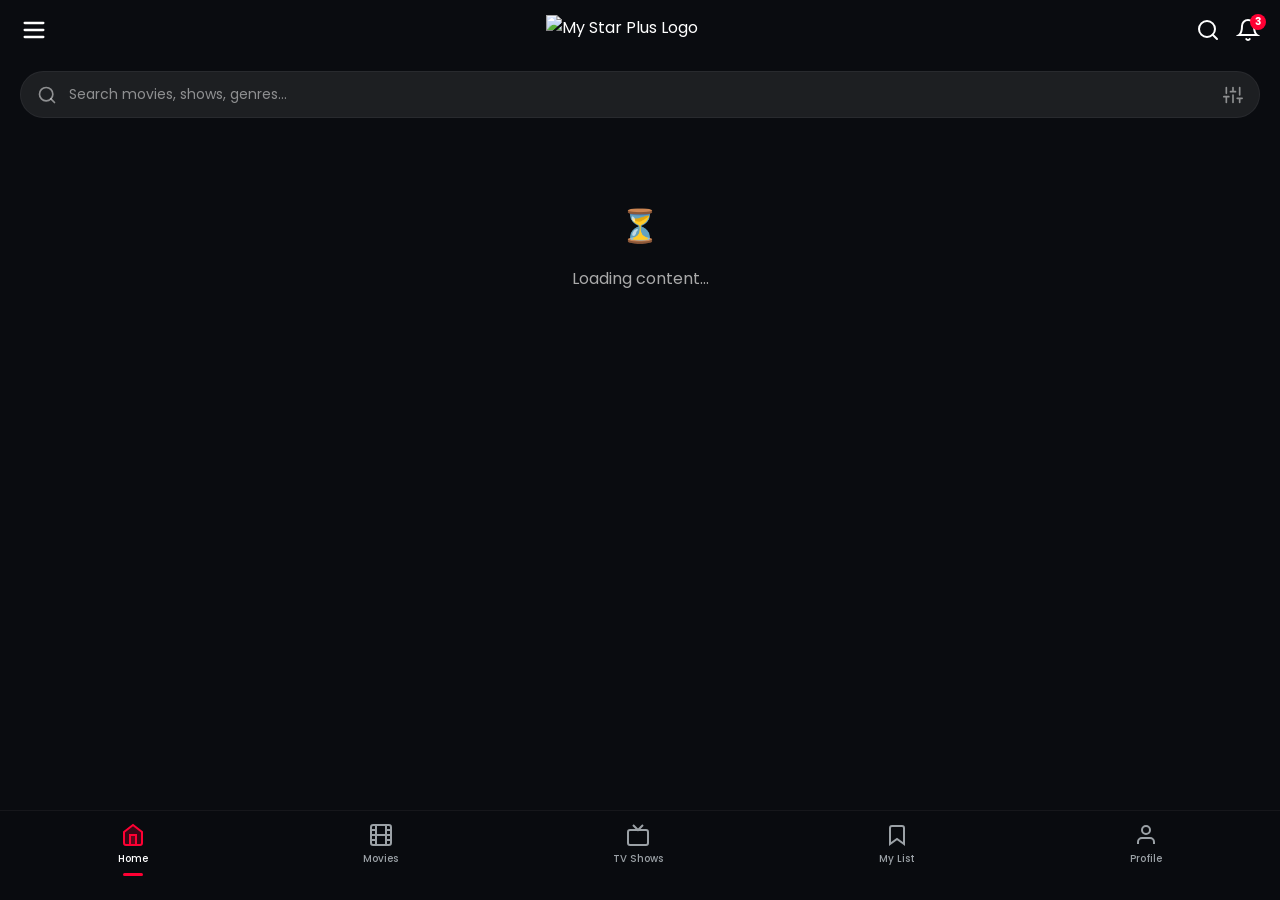
==== index.html @ c9de0cc7 "MY.STAR.PLUS" ====
<!DOCTYPE html>
<html lang="en">
<head>
    <meta charset="UTF-8">
    <meta name="viewport" content="width=device-width, initial-scale=1.0">
    <meta http-equiv="X-Content-Type-Options" content="nosniff">
    <meta http-equiv="X-Frame-Options" content="SAMEORIGIN">
    <meta name="robots" content="index, follow">
    <title>My Star Plus — Stream Movies, Shows & Originals</title>
    <!-- SEO Meta Tags -->
    <meta name="description" content="HEARTBEAT is a personal demo OTT platform for streaming movies and series. Browse curated content in a premium cinematic experience.">
    <meta name="keywords" content="OTT, movies, series, streaming, HEARTBEAT, entertainment">
    
    <link rel="preconnect" href="https://fonts.googleapis.com">
    <link rel="preconnect" href="https://fonts.gstatic.com" crossorigin>
    <link href="https://fonts.googleapis.com/css2?family=Poppins:wght@400;500;600;700&display=swap" rel="stylesheet">
    
    <!-- Link to the Vanilla CSS UI clone -->
    <link rel="stylesheet" href="vanilla-ui.css">
    
    <!-- Original Ad Preconnects -->
    <link rel="preconnect" href="https://pl29146922.profitablecpmratenetwork.com">
    <link rel="preconnect" href="https://pl29146923.profitablecpmratenetwork.com">
    <link rel="preconnect" href="https://pl29146924.profitablecpmratenetwork.com">
    <link rel="preconnect" href="https://www.highperformanceformat.com">
</head>
<body>

    <!-- Header Section -->
    <header>
        <button class="menu-btn">
            <svg width="28" height="28" viewBox="0 0 24 24" fill="none" stroke="currentColor" stroke-width="2" stroke-linecap="round"><path d="M4 12h16M4 6h16M4 18h16"/></svg>
        </button>
        
        <div class="logo-container">
            <img src="https://i.ibb.co/8JWh91Z/Untitled-design.png" alt="My Star Plus Logo" style="height: 36px; object-fit: contain;">
        </div>

        <div class="header-actions">
            <button class="header-icon" id="search-trigger">
                <svg width="24" height="24" viewBox="0 0 24 24" fill="none" stroke="currentColor" stroke-width="2" stroke-linecap="round"><circle cx="11" cy="11" r="8"/><path d="m21 21-4.3-4.3"/></svg>
            </button>
            <button class="header-icon">
                <svg width="24" height="24" viewBox="0 0 24 24" fill="none" stroke="currentColor" stroke-width="2" stroke-linecap="round"><path d="M18 8A6 6 0 0 0 6 8c0 7-3 9-3 9h18s-3-2-3-9"/><path d="M13.73 21a2 2 0 0 1-3.46 0"/></svg>
                <div class="notification-badge">3</div>
            </button>
        </div>
    </header>

    <!-- Search Bar -->
    <div class="search-container">
        <div class="search-box">
            <svg width="20" height="20" viewBox="0 0 24 24" fill="none" stroke="rgba(255,255,255,0.5)" stroke-width="2" stroke-linecap="round"><circle cx="11" cy="11" r="8"/><path d="m21 21-4.3-4.3"/></svg>
            <input type="text" id="search-input" class="search-input" placeholder="Search movies, shows, genres...">
            <svg width="20" height="20" viewBox="0 0 24 24" fill="none" stroke="rgba(255,255,255,0.5)" stroke-width="2" stroke-linecap="round"><path d="M4 21v-7M4 10V3M12 21v-9M12 8V3M20 21v-5M20 12V3M1 14h6M9 8h6M17 16h6"/></svg>
        </div>
    </div>

    <!-- Ad Slot: Home Top -->
    <div id="ad-home_top" class="mb-4 text-center"></div>

    <!-- Main Content Container where script.js will inject dynamic content -->
    <main id="content-container">
        <!-- Hero and Category sections will be injected here dynamically -->
    </main>

    <!-- Ad Slot: Home Bottom -->
    <div id="ad-home_bottom" class="mt-4 mb-20 text-center"></div>

    <!-- Bottom Navigation Bar -->
    <nav class="bottom-nav">
        <a href="#" class="nav-item mobile-nav-item active" id="mob-home">
            <svg class="nav-icon" viewBox="0 0 24 24"><path d="M3 9l9-7 9 7v11a2 2 0 0 1-2 2H5a2 2 0 0 1-2-2z"/><polyline points="9 22 9 12 15 12 15 22"/></svg>
            <span class="nav-label nav-text">Home</span>
            <div class="nav-indicator bg-transparent"></div>
        </a>
        <a href="#" class="nav-item mobile-nav-item" id="mob-movies">
            <svg class="nav-icon" viewBox="0 0 24 24"><rect x="2" y="2" width="20" height="20" rx="2.18" ry="2.18"/><line x1="7" y1="2" x2="7" y2="22"/><line x1="17" y1="2" x2="17" y2="22"/><line x1="2" y1="12" x2="22" y2="12"/><line x1="2" y1="7" x2="7" y2="7"/><line x1="2" y1="17" x2="7" y2="17"/><line x1="17" y1="17" x2="22" y2="17"/><line x1="17" y1="7" x2="22" y2="7"/></svg>
            <span class="nav-label nav-text">Movies</span>
            <div class="nav-indicator bg-transparent"></div>
        </a>
        <a href="#" class="nav-item mobile-nav-item" id="mob-series">
            <svg class="nav-icon" viewBox="0 0 24 24"><rect x="2" y="7" width="20" height="15" rx="2" ry="2"/><polyline points="17 2 12 7 7 2"/></svg>
            <span class="nav-label nav-text">TV Shows</span>
            <div class="nav-indicator bg-transparent"></div>
        </a>
        <a href="#" class="nav-item mobile-nav-item" id="mob-mylist">
            <svg class="nav-icon" viewBox="0 0 24 24"><path d="M19 21l-7-5-7 5V5a2 2 0 0 1 2-2h10a2 2 0 0 1 2 2z"/></svg>
            <span class="nav-label nav-text">My List</span>
            <div class="nav-indicator bg-transparent"></div>
        </a>
        <a href="login.html" class="nav-item mobile-nav-item" id="mob-profile">
            <svg class="nav-icon" viewBox="0 0 24 24"><path d="M20 21v-2a4 4 0 0 0-4-4H8a4 4 0 0 0-4 4v2"/><circle cx="12" cy="7" r="4"/></svg>
            <span class="nav-label nav-text">Profile</span>
            <div class="nav-indicator bg-transparent"></div>
        </a>
    </nav>

    <!-- Anti-Adblock Notice -->
    <div id="adblock-notice" class="adblock-notice hidden" style="position:fixed; z-index:9999; inset:0; background:rgba(0,0,0,0.9); display:none; align-items:center; justify-content:center;">
        <div style="background:#1A1D24; padding:2rem; border-radius:12px; text-align:center; max-width:400px; border:1px solid rgba(255,255,255,0.1);">
            <div style="font-size:3rem;">🛡️</div>
            <h2 style="color:white; margin:1rem 0;">Ad-Blocker Detected</h2>
            <p style="color:#aaa; margin-bottom:1.5rem;">Our platform is free because of ads. Please disable your ad-blocker or whitelist HEARTBEAT to continue enjoying cinematic movies in HD.</p>
            <button class="bg-primary text-white rounded-xl px-4 py-2 font-semibold" onclick="location.reload()" style="background-color: var(--accent-red); border: none; padding: 10px 20px; border-radius: 8px; color: white;">I've Disabled It, Refresh</button>
            <button class="bg-white/10 text-white rounded-xl px-4 py-2 font-medium mt-2 block w-full" onclick="document.getElementById('adblock-notice').style.display='none'" style="background-color: rgba(255,255,255,0.1); border: none; padding: 10px 20px; border-radius: 8px; color: white; margin-top: 10px;">Maybe Later</button>
        </div>
    </div>

    <!-- Scripts -->
    <script src="https://pl29146924.profitablecpmratenetwork.com/60/cb/5f/60cb5f0889c1e330ca1d61468cf24463.js" async></script>
    <script src="https://cdn.jsdelivr.net/npm/@supabase/supabase-js@2.49.4/dist/umd/supabase.js"></script>
    <script src="supabase-config.js"></script>
    <script src="script.js"></script>
    <script src="ads.js"></script>
    <script>
        // Shared filter engine
        const navItems = document.querySelectorAll('.mobile-nav-item');
        const filterMap = {
            'mob-home': 'all',
            'mob-movies': 'Movie',
            'mob-series': 'Series',
            'mob-trending': 'Trending',
            'mob-profile': null
        };
        const mobMap = { all: 'mob-home', Movie: 'mob-movies', Series: 'mob-series', Trending: 'mob-trending' };

        function applyFilter(filter) {
            // Sync mobile active visually
            navItems.forEach(el => {
                el.classList.remove('active');
            });
            const mobEl = document.getElementById(mobMap[filter] || 'mob-home');
            if (mobEl) {
                mobEl.classList.add('active');
            }

            function doRender() {
                if (!window.app) { setTimeout(doRender, 100); return; }
                window.app.renderAll(filter);
                if (filter !== 'all') {
                    const contentEl = document.getElementById('content-container');
                    if (contentEl) contentEl.scrollIntoView({ behavior: 'smooth', block: 'start' });
                }
            }
            doRender();
        }

        // Mobile bottom nav
        navItems.forEach(function (item) {
            item.addEventListener('click', function (e) {
                const filter = filterMap[this.id];
                if (filter === null) return; // profile link — let href work normally
                e.preventDefault();
                applyFilter(filter);
            });
        });

        // Search functionality
        const searchInput = document.getElementById('search-input');
        const searchIcon = document.getElementById('search-trigger');
        
        if (searchIcon && searchInput) {
            searchIcon.addEventListener('click', (e) => {
                e.preventDefault();
                searchInput.focus();
            });

            searchInput.addEventListener('input', (e) => {
                const query = e.target.value.trim();
                if (query.length > 0) {
                    if (window.app) window.app.renderAll(`search:${query}`);
                } else {
                    applyFilter('all');
                }
            });
        }
    </script>
</body>
</html>
---- vanilla-ui.css ----
:root {
    --bg-dark: #0A0C10;
    --bg-card: #151821;
    --bg-search: rgba(255, 255, 255, 0.08);
    --text-main: #ffffff;
    --text-muted: #9ba1a6;
    --accent-red: #ff0033;
    --accent-red-hover: #d60029;
    --badge-teal: #00d2d3;
    --nav-bg: rgba(10, 12, 16, 0.95);
}

* {
    margin: 0;
    padding: 0;
    box-sizing: border-box;
    font-family: 'Poppins', sans-serif;
    -webkit-tap-highlight-color: transparent;
}

body {
    background-color: var(--bg-dark);
    color: var(--text-main);
    overflow-x: hidden;
    padding-bottom: 80px; /* space for bottom nav */
}

/* Hide scrollbar for horizontal scroll areas */
.hide-scroll::-webkit-scrollbar {
    display: none;
}
.hide-scroll {
    -ms-overflow-style: none;
    scrollbar-width: none;
}

/* 1. Header Section */
.status-bar {
    display: flex;
    justify-content: space-between;
    align-items: center;
    padding: 12px 24px;
    font-size: 14px;
    font-weight: 600;
}

.dynamic-island {
    width: 120px;
    height: 30px;
    background-color: #000;
    border-radius: 20px;
    position: absolute;
    left: 50%;
    transform: translateX(-50%);
    top: 8px;
}

.status-icons {
    display: flex;
    gap: 6px;
    align-items: center;
}

header {
    display: flex;
    justify-content: space-between;
    align-items: center;
    padding: 10px 20px;
    margin-top: 5px;
}

.menu-btn {
    background: none;
    border: none;
    color: white;
    cursor: pointer;
}

.logo-container {
    display: flex;
    flex-direction: column;
    align-items: center;
    gap: 2px;
}

.logo {
    display: flex;
    align-items: center;
    gap: 8px;
    font-size: 18px;
    font-weight: 700;
}

.star-icon {
    color: #ff9d00;
    font-size: 24px;
    filter: drop-shadow(0 0 8px rgba(255, 157, 0, 0.6));
}

.logo-underline {
    width: 100px;
    height: 3px;
    border-radius: 2px;
    background: linear-gradient(90deg, #ff0000, #ff00ff, #00d2d3);
}

.header-actions {
    display: flex;
    gap: 16px;
    align-items: center;
}

.header-icon {
    background: none;
    border: none;
    color: white;
    cursor: pointer;
    position: relative;
}

.notification-badge {
    position: absolute;
    top: -4px;
    right: -6px;
    background-color: var(--accent-red);
    color: white;
    font-size: 10px;
    font-weight: bold;
    width: 16px;
    height: 16px;
    border-radius: 50%;
    display: flex;
    align-items: center;
    justify-content: center;
}

/* 2. Search Bar */
.search-container {
    padding: 10px 20px 20px;
}

.search-box {
    display: flex;
    align-items: center;
    background-color: var(--bg-search);
    border-radius: 30px;
    padding: 12px 16px;
    gap: 12px;
    border: 1px solid rgba(255, 255, 255, 0.05);
}

.search-input {
    flex: 1;
    background: transparent;
    border: none;
    color: white;
    font-size: 14px;
    outline: none;
}

.search-input::placeholder {
    color: rgba(255, 255, 255, 0.5);
}

/* 3. Hero Section */
.hero-container {
    padding: 0 20px;
    margin-bottom: 30px;
}

.hero-card {
    position: relative;
    width: 100%;
    height: 380px;
    border-radius: 24px;
    overflow: hidden;
    background-color: #222;
}

.hero-bg {
    width: 100%;
    height: 100%;
    object-fit: cover;
    object-position: right top;
}

.hero-overlay {
    position: absolute;
    inset: 0;
    background: linear-gradient(to right, rgba(10, 12, 16, 0.95) 0%, rgba(10, 12, 16, 0.6) 40%, transparent 100%),
                linear-gradient(to top, rgba(10, 12, 16, 0.9) 0%, transparent 50%);
    display: flex;
    flex-direction: column;
    justify-content: space-between;
    padding: 20px;
}

.hero-top-badges {
    display: flex;
    justify-content: space-between;
    align-items: flex-start;
}

.badge-featured {
    background-color: var(--accent-red);
    color: white;
    font-size: 10px;
    font-weight: 700;
    padding: 6px 10px;
    border-radius: 6px;
    letter-spacing: 0.5px;
}

.badge-pagination {
    background-color: rgba(0, 0, 0, 0.5);
    color: white;
    font-size: 11px;
    padding: 4px 10px;
    border-radius: 12px;
    backdrop-filter: blur(4px);
}

.hero-content {
    margin-bottom: 20px;
}

.hero-title {
    font-size: 26px;
    font-weight: 700;
    margin-bottom: 8px;
    line-height: 1.2;
}

.hero-desc {
    font-size: 12px;
    color: rgba(255, 255, 255, 0.8);
    line-height: 1.5;
    max-width: 80%;
    margin-bottom: 16px;
}

.hero-actions {
    display: flex;
    gap: 12px;
}

.btn {
    display: flex;
    align-items: center;
    justify-content: center;
    gap: 8px;
    padding: 12px 20px;
    border-radius: 12px;
    font-size: 14px;
    font-weight: 600;
    cursor: pointer;
    border: none;
    transition: all 0.2s ease;
}

.btn-play {
    background-color: var(--accent-red);
    color: white;
}

.btn-play:active {
    background-color: var(--accent-red-hover);
    transform: scale(0.98);
}

.btn-info {
    background-color: rgba(255, 255, 255, 0.15);
    color: white;
    backdrop-filter: blur(10px);
    border: 1px solid rgba(255, 255, 255, 0.1);
}

.btn-info:active {
    background-color: rgba(255, 255, 255, 0.2);
    transform: scale(0.98);
}

.hero-dots {
    position: absolute;
    bottom: 15px;
    left: 50%;
    transform: translateX(-50%);
    display: flex;
    gap: 6px;
}

.dot {
    width: 6px;
    height: 6px;
    border-radius: 50%;
    background-color: rgba(255, 255, 255, 0.3);
    transition: all 0.3s ease;
}

.dot.active {
    background-color: var(--accent-red);
    width: 16px;
    border-radius: 4px;
}

/* Common Section Styles */
.section-header {
    display: flex;
    justify-content: space-between;
    align-items: center;
    padding: 0 20px;
    margin-bottom: 16px;
}

.section-title {
    display: flex;
    align-items: center;
    gap: 8px;
    font-size: 18px;
    font-weight: 600;
}

.section-title::before {
    content: '';
    display: block;
    width: 3px;
    height: 18px;
    background-color: var(--accent-red);
    border-radius: 4px;
}

.view-all {
    color: var(--text-muted);
    font-size: 12px;
    text-decoration: none;
    display: flex;
    align-items: center;
    gap: 4px;
}

/* 4. Categories Section */
.categories-section {
    margin-bottom: 30px;
}

.categories-scroll {
    display: flex;
    gap: 16px;
    overflow-x: auto;
    scroll-snap-type: x mandatory;
    padding: 0 20px;
}

.category-card {
    display: flex;
    flex-direction: column;
    align-items: center;
    gap: 8px;
    flex-shrink: 0;
    scroll-snap-align: start;
    cursor: pointer;
}

.category-icon {
    width: 70px;
    height: 70px;
    border-radius: 20px;
    display: flex;
    align-items: center;
    justify-content: center;
    box-shadow: 0 8px 16px rgba(0, 0, 0, 0.4);
}

.category-icon svg {
    width: 32px;
    height: 32px;
    stroke: white;
    stroke-width: 1.5;
    fill: none;
}

.category-name {
    font-size: 12px;
    font-weight: 500;
}

.cat-comedy { background: linear-gradient(135deg, #ff416c, #ff4b2b); }
.cat-action { background: linear-gradient(135deg, #f7971e, #ffd200); }
.cat-drama { background: linear-gradient(135deg, #8a2387, #e94057, #f27121); }
.cat-romance { background: linear-gradient(135deg, #00c6ff, #0072ff); }
.cat-family { background: linear-gradient(135deg, #11998e, #38ef7d); }
.cat-more { background: linear-gradient(135deg, #141e30, #243b55); }

/* 5. Trending Now Section */
.trending-scroll {
    display: flex;
    gap: 16px;
    overflow-x: auto;
    scroll-snap-type: x mandatory;
    padding: 0 20px 20px;
}

.movie-card {
    flex-shrink: 0;
    width: 140px;
    scroll-snap-align: start;
    display: flex;
    flex-direction: column;
    cursor: pointer;
}

.poster-container {
    position: relative;
    width: 100%;
    height: 210px;
    border-radius: 16px;
    overflow: hidden;
    margin-bottom: 10px;
}

.poster-img {
    width: 100%;
    height: 100%;
    object-fit: cover;
    transition: transform 0.3s ease;
}

.movie-card:hover .poster-img {
    transform: scale(1.05);
}

.badge-hd {
    position: absolute;
    top: 8px;
    right: 8px;
    background-color: var(--badge-teal);
    color: black;
    font-size: 10px;
    font-weight: 700;
    padding: 2px 6px;
    border-radius: 4px;
}

.movie-title {
    font-size: 14px;
    font-weight: 600;
    white-space: nowrap;
    overflow: hidden;
    text-overflow: ellipsis;
    margin-bottom: 2px;
}

.movie-meta {
    font-size: 11px;
    color: var(--text-muted);
    margin-bottom: 4px;
}

.movie-rating {
    font-size: 12px;
    font-weight: 600;
    display: flex;
    align-items: center;
    gap: 4px;
}

.star-rating {
    color: #ffc107;
}

/* 6. Bottom Navigation Bar */
.bottom-nav {
    position: fixed;
    bottom: 0;
    left: 0;
    width: 100%;
    background-color: var(--nav-bg);
    backdrop-filter: blur(10px);
    border-top: 1px solid rgba(255, 255, 255, 0.05);
    display: flex;
    justify-content: space-around;
    align-items: center;
    padding: 12px 10px 24px;
    z-index: 100;
}

.nav-item {
    display: flex;
    flex-direction: column;
    align-items: center;
    gap: 4px;
    color: var(--text-muted);
    text-decoration: none;
    transition: color 0.2s ease;
}

.nav-icon {
    width: 24px;
    height: 24px;
    stroke: currentColor;
    stroke-width: 2;
    fill: none;
}

.nav-label {
    font-size: 10px;
    font-weight: 500;
}

.nav-indicator {
    width: 20px;
    height: 3px;
    border-radius: 2px;
    background-color: transparent;
    margin-top: 2px;
    transition: background-color 0.2s ease;
}

.nav-item.active {
    color: var(--text-main);
}

.nav-item.active .nav-icon {
    stroke: var(--accent-red);
    fill: var(--accent-red);
    fill-opacity: 0.2;
}

.nav-item.active .nav-indicator {
    background-color: var(--accent-red);
}
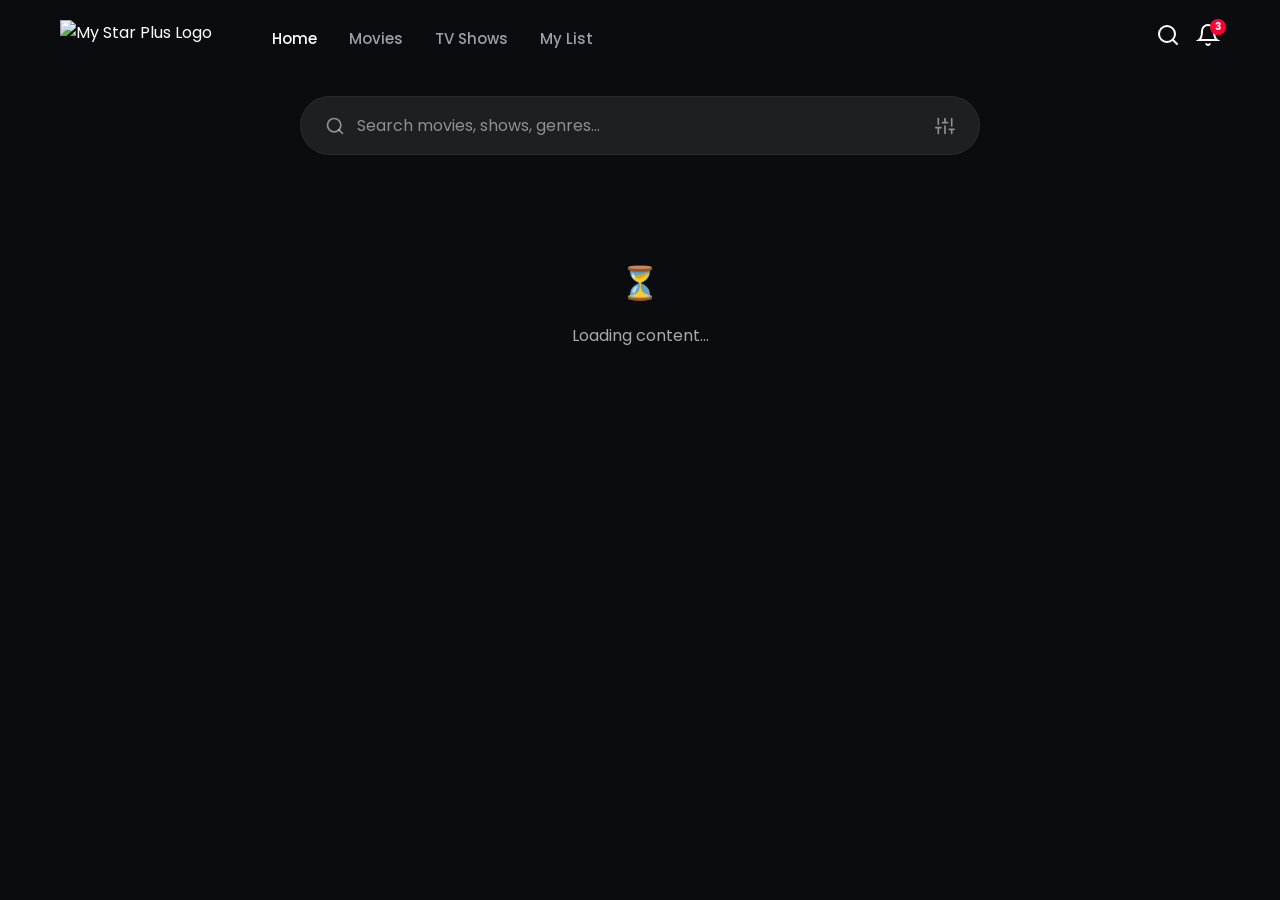
==== commit db3d69fc: "MY.STAR.PLUS" ====
--- a/index.html
+++ b/index.html
@@ -34,13 +34,19 @@
         
         <div class="logo-container">
             <img src="https://i.ibb.co/8JWh91Z/Untitled-design.png" alt="My Star Plus Logo" style="height: 36px; object-fit: contain;">
+            <div class="desktop-nav">
+                <a href="#" id="desk-home" class="desktop-nav-item active">Home</a>
+                <a href="movie.html" id="desk-movies" class="desktop-nav-item">Movies</a>
+                <a href="tvshow.html" id="desk-series" class="desktop-nav-item">TV Shows</a>
+                <a href="#" id="desk-mylist" class="desktop-nav-item">My List</a>
+            </div>
         </div>
 
         <div class="header-actions">
-            <button class="header-icon" id="search-trigger">
+            <button class="header-icon" id="search-trigger" onclick="window.location.href='search.html'">
                 <svg width="24" height="24" viewBox="0 0 24 24" fill="none" stroke="currentColor" stroke-width="2" stroke-linecap="round"><circle cx="11" cy="11" r="8"/><path d="m21 21-4.3-4.3"/></svg>
             </button>
-            <button class="header-icon">
+            <button class="header-icon" onclick="window.location.href='notifications.html'">
                 <svg width="24" height="24" viewBox="0 0 24 24" fill="none" stroke="currentColor" stroke-width="2" stroke-linecap="round"><path d="M18 8A6 6 0 0 0 6 8c0 7-3 9-3 9h18s-3-2-3-9"/><path d="M13.73 21a2 2 0 0 1-3.46 0"/></svg>
                 <div class="notification-badge">3</div>
             </button>
@@ -74,12 +80,12 @@
             <span class="nav-label nav-text">Home</span>
             <div class="nav-indicator bg-transparent"></div>
         </a>
-        <a href="#" class="nav-item mobile-nav-item" id="mob-movies">
+        <a href="movie.html" class="nav-item mobile-nav-item" id="mob-movies">
             <svg class="nav-icon" viewBox="0 0 24 24"><rect x="2" y="2" width="20" height="20" rx="2.18" ry="2.18"/><line x1="7" y1="2" x2="7" y2="22"/><line x1="17" y1="2" x2="17" y2="22"/><line x1="2" y1="12" x2="22" y2="12"/><line x1="2" y1="7" x2="7" y2="7"/><line x1="2" y1="17" x2="7" y2="17"/><line x1="17" y1="17" x2="22" y2="17"/><line x1="17" y1="7" x2="22" y2="7"/></svg>
             <span class="nav-label nav-text">Movies</span>
             <div class="nav-indicator bg-transparent"></div>
         </a>
-        <a href="#" class="nav-item mobile-nav-item" id="mob-series">
+        <a href="tvshow.html" class="nav-item mobile-nav-item" id="mob-series">
             <svg class="nav-icon" viewBox="0 0 24 24"><rect x="2" y="7" width="20" height="15" rx="2" ry="2"/><polyline points="17 2 12 7 7 2"/></svg>
             <span class="nav-label nav-text">TV Shows</span>
             <div class="nav-indicator bg-transparent"></div>
@@ -89,9 +95,9 @@
             <span class="nav-label nav-text">My List</span>
             <div class="nav-indicator bg-transparent"></div>
         </a>
-        <a href="login.html" class="nav-item mobile-nav-item" id="mob-profile">
-            <svg class="nav-icon" viewBox="0 0 24 24"><path d="M20 21v-2a4 4 0 0 0-4-4H8a4 4 0 0 0-4 4v2"/><circle cx="12" cy="7" r="4"/></svg>
-            <span class="nav-label nav-text">Profile</span>
+        <a href="search.html" class="nav-item mobile-nav-item" id="mob-search">
+            <svg class="nav-icon" viewBox="0 0 24 24"><circle cx="11" cy="11" r="8"/><path d="m21 21-4.3-4.3"/></svg>
+            <span class="nav-label nav-text">Search</span>
             <div class="nav-indicator bg-transparent"></div>
         </a>
     </nav>
@@ -116,24 +122,26 @@
     <script>
         // Shared filter engine
         const navItems = document.querySelectorAll('.mobile-nav-item');
+        const deskItems = document.querySelectorAll('.desktop-nav-item');
         const filterMap = {
-            'mob-home': 'all',
-            'mob-movies': 'Movie',
-            'mob-series': 'Series',
-            'mob-trending': 'Trending',
-            'mob-profile': null
+            'mob-home': 'all', 'mob-movies': null, 'mob-series': null, 'mob-trending': 'Trending', 'mob-search': null, 'mob-profile': null
+        };
+        const deskFilterMap = {
+            'desk-home': 'all', 'desk-movies': 'Movie', 'desk-series': 'Series', 'desk-mylist': 'all'
         };
         const mobMap = { all: 'mob-home', Movie: 'mob-movies', Series: 'mob-series', Trending: 'mob-trending' };
+        const deskMap = { all: 'desk-home', Movie: 'desk-movies', Series: 'desk-series', Trending: 'desk-home' };
 
         function applyFilter(filter) {
             // Sync mobile active visually
-            navItems.forEach(el => {
-                el.classList.remove('active');
-            });
+            navItems.forEach(el => el.classList.remove('active'));
             const mobEl = document.getElementById(mobMap[filter] || 'mob-home');
-            if (mobEl) {
-                mobEl.classList.add('active');
-            }
+            if (mobEl) mobEl.classList.add('active');
+
+            // Sync desktop active visually
+            deskItems.forEach(el => el.classList.remove('active'));
+            const deskEl = document.getElementById(deskMap[filter] || 'desk-home');
+            if (deskEl) deskEl.classList.add('active');
 
             function doRender() {
                 if (!window.app) { setTimeout(doRender, 100); return; }
@@ -150,7 +158,17 @@
         navItems.forEach(function (item) {
             item.addEventListener('click', function (e) {
                 const filter = filterMap[this.id];
-                if (filter === null) return; // profile link — let href work normally
+                if (filter === null) return;
+                e.preventDefault();
+                applyFilter(filter);
+            });
+        });
+
+        // Desktop top nav
+        deskItems.forEach(function (item) {
+            item.addEventListener('click', function (e) {
+                const filter = deskFilterMap[this.id];
+                if (filter === null) return;
                 e.preventDefault();
                 applyFilter(filter);
             });
--- a/vanilla-ui.css
+++ b/vanilla-ui.css
@@ -70,6 +70,7 @@
 }
 
 .menu-btn {
+    display: none;
     background: none;
     border: none;
     color: white;
@@ -529,3 +530,259 @@
 .nav-item.active .nav-indicator {
     background-color: var(--accent-red);
 }
+
+.desktop-nav {
+    display: none;
+}
+
+/* =========================================
+   DESKTOP (PC) REDESIGN (min-width: 1024px)
+   ========================================= */
+@media (min-width: 1024px) {
+    body {
+        padding-bottom: 0;
+    }
+
+    /* Header & Nav */
+    .bottom-nav {
+        display: none !important;
+    }
+    header {
+        padding: 20px 60px;
+        margin-top: 0;
+    }
+    .menu-btn {
+        display: none;
+    }
+    .logo-container {
+        flex-direction: row;
+        gap: 0;
+        align-items: center;
+    }
+    .desktop-nav {
+        display: flex;
+        gap: 32px;
+        margin-left: 60px;
+    }
+    .desktop-nav a {
+        color: var(--text-muted);
+        text-decoration: none;
+        font-size: 15px;
+        font-weight: 500;
+        transition: color 0.2s;
+    }
+    .desktop-nav a:hover, .desktop-nav a.active {
+        color: var(--text-main);
+    }
+    
+    /* Search Bar */
+    .search-container {
+        padding: 20px 60px 40px;
+        max-width: 800px;
+        margin: 0 auto;
+    }
+    .search-box {
+        padding: 16px 24px;
+    }
+    .search-input {
+        font-size: 16px;
+    }
+
+    /* Hero Section */
+    .hero-container {
+        padding: 0 60px;
+        margin-bottom: 50px;
+    }
+    .hero-card {
+        height: 550px;
+        border-radius: 24px;
+        box-shadow: 0 20px 50px rgba(0,0,0,0.8);
+    }
+    .hero-overlay {
+        background: linear-gradient(to right, rgba(10, 12, 16, 0.95) 0%, rgba(10, 12, 16, 0.8) 45%, transparent 100%);
+        justify-content: center;
+        padding: 60px;
+    }
+    .hero-top-badges {
+        position: absolute;
+        top: 40px;
+        left: 60px;
+    }
+    .hero-content {
+        margin-top: 40px;
+    }
+    .hero-title {
+        font-size: 48px;
+        max-width: 60%;
+        margin-bottom: 16px;
+    }
+    .hero-desc {
+        font-size: 16px;
+        max-width: 50%;
+        margin-bottom: 30px;
+    }
+    .hero-actions {
+        gap: 20px;
+    }
+    .btn {
+        padding: 16px 32px;
+        font-size: 16px;
+    }
+
+    /* Horizontal Sections to Grids on Desktop */
+    .section-header {
+        padding: 0 60px;
+        margin-bottom: 24px;
+    }
+    .section-title {
+        font-size: 22px;
+    }
+    .section-title::before {
+        height: 22px;
+        width: 4px;
+    }
+    
+    .categories-scroll {
+        padding: 0 60px 40px;
+        gap: 24px;
+        flex-wrap: wrap;
+        justify-content: flex-start;
+    }
+    .category-card {
+        gap: 12px;
+    }
+    .category-icon {
+        width: 100px;
+        height: 100px;
+        border-radius: 24px;
+    }
+    .category-icon svg {
+        width: 44px;
+        height: 44px;
+    }
+    .category-name {
+        font-size: 14px;
+    }
+
+    .trending-scroll {
+        padding: 0 60px 40px;
+        display: grid;
+        grid-template-columns: repeat(auto-fill, minmax(180px, 1fr));
+        gap: 24px;
+        overflow: visible;
+    }
+    .movie-card {
+        width: 100%;
+    }
+    .poster-container {
+        height: 270px;
+        border-radius: 12px;
+    }
+}
+
+/* 7. Notifications Page */
+.notif-container {
+    padding: 20px;
+    max-width: 800px;
+    margin: 0 auto;
+}
+.notif-header {
+    font-size: 24px;
+    font-weight: 700;
+    margin-bottom: 24px;
+    display: flex;
+    align-items: center;
+    gap: 12px;
+}
+.notif-list {
+    display: flex;
+    flex-direction: column;
+    gap: 16px;
+}
+.notif-card {
+    display: flex;
+    gap: 16px;
+    background: var(--bg-card);
+    padding: 16px;
+    border-radius: 16px;
+    border: 1px solid rgba(255, 255, 255, 0.05);
+    cursor: pointer;
+    transition: transform 0.2s, background 0.2s;
+    position: relative;
+    overflow: hidden;
+}
+.notif-card:hover {
+    background: rgba(255, 255, 255, 0.08);
+    transform: translateY(-2px);
+}
+.notif-thumb {
+    width: 80px;
+    height: 120px;
+    border-radius: 8px;
+    object-fit: cover;
+    flex-shrink: 0;
+}
+.notif-content {
+    display: flex;
+    flex-direction: column;
+    justify-content: center;
+    flex: 1;
+}
+.notif-badge {
+    color: var(--badge-teal);
+    font-size: 11px;
+    font-weight: 700;
+    text-transform: uppercase;
+    letter-spacing: 1px;
+    margin-bottom: 8px;
+}
+.notif-title {
+    font-size: 16px;
+    font-weight: 600;
+    margin-bottom: 4px;
+    color: var(--text-main);
+}
+.notif-desc {
+    font-size: 13px;
+    color: var(--text-muted);
+    line-height: 1.4;
+    display: -webkit-box;
+    -webkit-line-clamp: 2;
+    -webkit-box-orient: vertical;
+    overflow: hidden;
+}
+.notif-time {
+    font-size: 11px;
+    color: rgba(255, 255, 255, 0.4);
+    margin-top: 12px;
+}
+.notif-unread-dot {
+    width: 8px;
+    height: 8px;
+    background-color: var(--accent-red);
+    border-radius: 50%;
+    position: absolute;
+    top: 24px;
+    right: 24px;
+    box-shadow: 0 0 10px var(--accent-red);
+}
+@media (min-width: 1024px) {
+    .notif-container {
+        padding: 40px 60px;
+        max-width: 1000px;
+    }
+    .notif-card {
+        padding: 24px;
+        gap: 24px;
+    }
+    .notif-thumb {
+        width: 120px;
+        height: 180px;
+    }
+    .notif-title {
+        font-size: 20px;
+    }
+    .notif-desc {
+        font-size: 14px;
+    }
+}
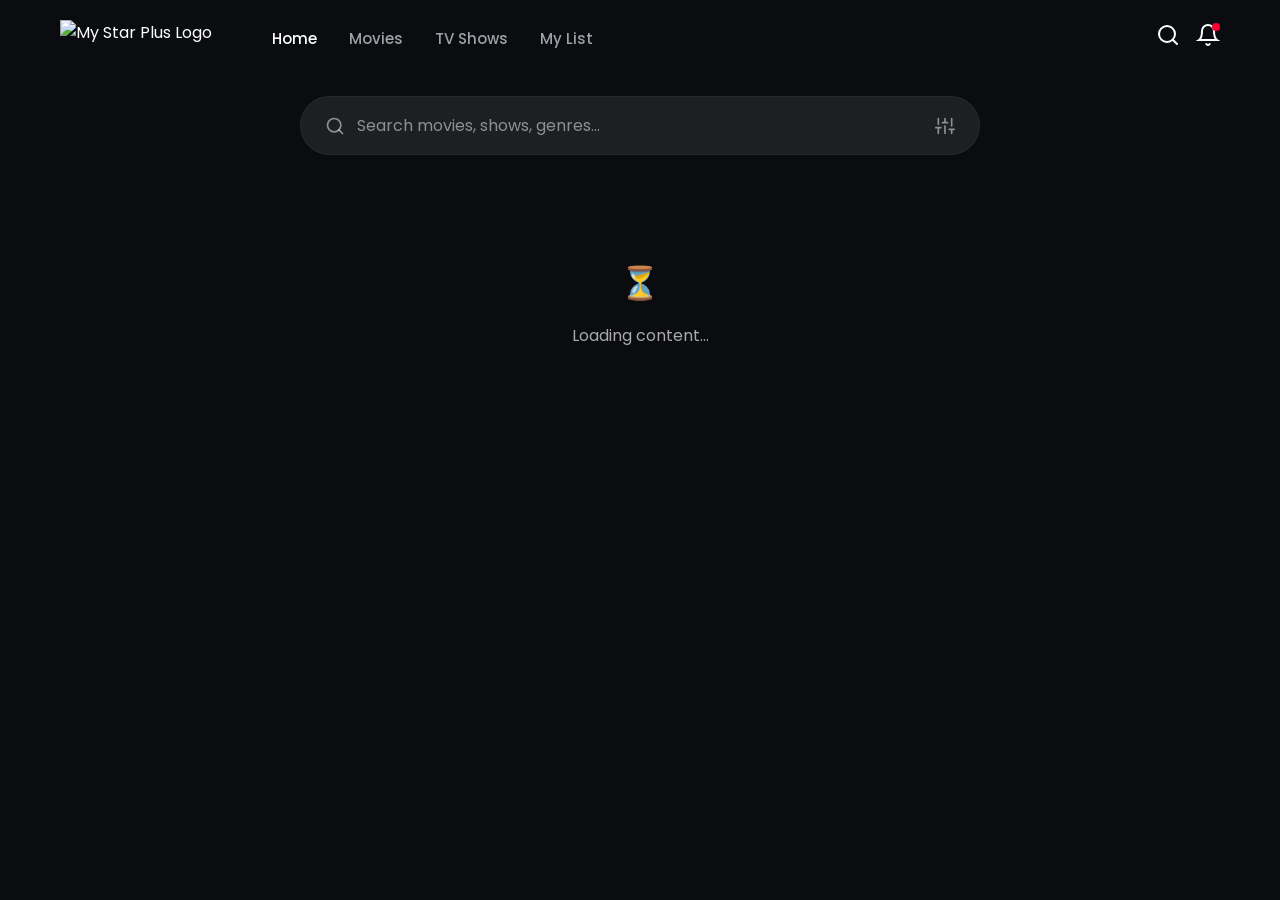
==== commit bde5707f: "MY.STAR.PLUS" ====
--- a/index.html
+++ b/index.html
@@ -36,8 +36,8 @@
             <img src="https://i.ibb.co/8JWh91Z/Untitled-design.png" alt="My Star Plus Logo" style="height: 36px; object-fit: contain;">
             <div class="desktop-nav">
                 <a href="#" id="desk-home" class="desktop-nav-item active">Home</a>
-                <a href="movie.html" id="desk-movies" class="desktop-nav-item">Movies</a>
-                <a href="tvshow.html" id="desk-series" class="desktop-nav-item">TV Shows</a>
+                <a href="https://my-star-plus.vercel.app/movie" id="desk-movies" class="desktop-nav-item">Movies</a>
+                <a href="https://my-star-plus.vercel.app/tvshow" id="desk-series" class="desktop-nav-item">TV Shows</a>
                 <a href="#" id="desk-mylist" class="desktop-nav-item">My List</a>
             </div>
         </div>
@@ -46,9 +46,9 @@
             <button class="header-icon" id="search-trigger" onclick="window.location.href='search.html'">
                 <svg width="24" height="24" viewBox="0 0 24 24" fill="none" stroke="currentColor" stroke-width="2" stroke-linecap="round"><circle cx="11" cy="11" r="8"/><path d="m21 21-4.3-4.3"/></svg>
             </button>
-            <button class="header-icon" onclick="window.location.href='notifications.html'">
+            <button class="header-icon" onclick="window.location.href='notifications.html'" style="position:relative;">
                 <svg width="24" height="24" viewBox="0 0 24 24" fill="none" stroke="currentColor" stroke-width="2" stroke-linecap="round"><path d="M18 8A6 6 0 0 0 6 8c0 7-3 9-3 9h18s-3-2-3-9"/><path d="M13.73 21a2 2 0 0 1-3.46 0"/></svg>
-                <div class="notification-badge">3</div>
+                <div class="notification-dot" id="nav-notif-dot" style="display:none; width: 8px; height: 8px; background-color: var(--accent-red); border-radius: 50%; position: absolute; top: 0; right: 0;"></div>
             </button>
         </div>
     </header>
@@ -80,7 +80,7 @@
             <span class="nav-label nav-text">Home</span>
             <div class="nav-indicator bg-transparent"></div>
         </a>
-        <a href="movie.html" class="nav-item mobile-nav-item" id="mob-movies">
+        <a href="https://my-star-plus.vercel.app/movie" class="nav-item mobile-nav-item" id="mob-movies">
             <svg class="nav-icon" viewBox="0 0 24 24"><rect x="2" y="2" width="20" height="20" rx="2.18" ry="2.18"/><line x1="7" y1="2" x2="7" y2="22"/><line x1="17" y1="2" x2="17" y2="22"/><line x1="2" y1="12" x2="22" y2="12"/><line x1="2" y1="7" x2="7" y2="7"/><line x1="2" y1="17" x2="7" y2="17"/><line x1="17" y1="17" x2="22" y2="17"/><line x1="17" y1="7" x2="22" y2="7"/></svg>
             <span class="nav-label nav-text">Movies</span>
             <div class="nav-indicator bg-transparent"></div>
@@ -120,6 +120,13 @@
     <script src="script.js"></script>
     <script src="ads.js"></script>
     <script>
+        document.addEventListener('DOMContentLoaded', () => {
+            if (localStorage.getItem('notificationsRead') !== 'true') {
+                const dot = document.getElementById('nav-notif-dot');
+                if (dot) dot.style.display = 'block';
+            }
+        });
+
         // Shared filter engine
         const navItems = document.querySelectorAll('.mobile-nav-item');
         const deskItems = document.querySelectorAll('.desktop-nav-item');
@@ -127,7 +134,7 @@
             'mob-home': 'all', 'mob-movies': null, 'mob-series': null, 'mob-trending': 'Trending', 'mob-search': null, 'mob-profile': null
         };
         const deskFilterMap = {
-            'desk-home': 'all', 'desk-movies': 'Movie', 'desk-series': 'Series', 'desk-mylist': 'all'
+            'desk-home': 'all', 'desk-movies': null, 'desk-series': null, 'desk-mylist': 'all'
         };
         const mobMap = { all: 'mob-home', Movie: 'mob-movies', Series: 'mob-series', Trending: 'mob-trending' };
         const deskMap = { all: 'desk-home', Movie: 'desk-movies', Series: 'desk-series', Trending: 'desk-home' };
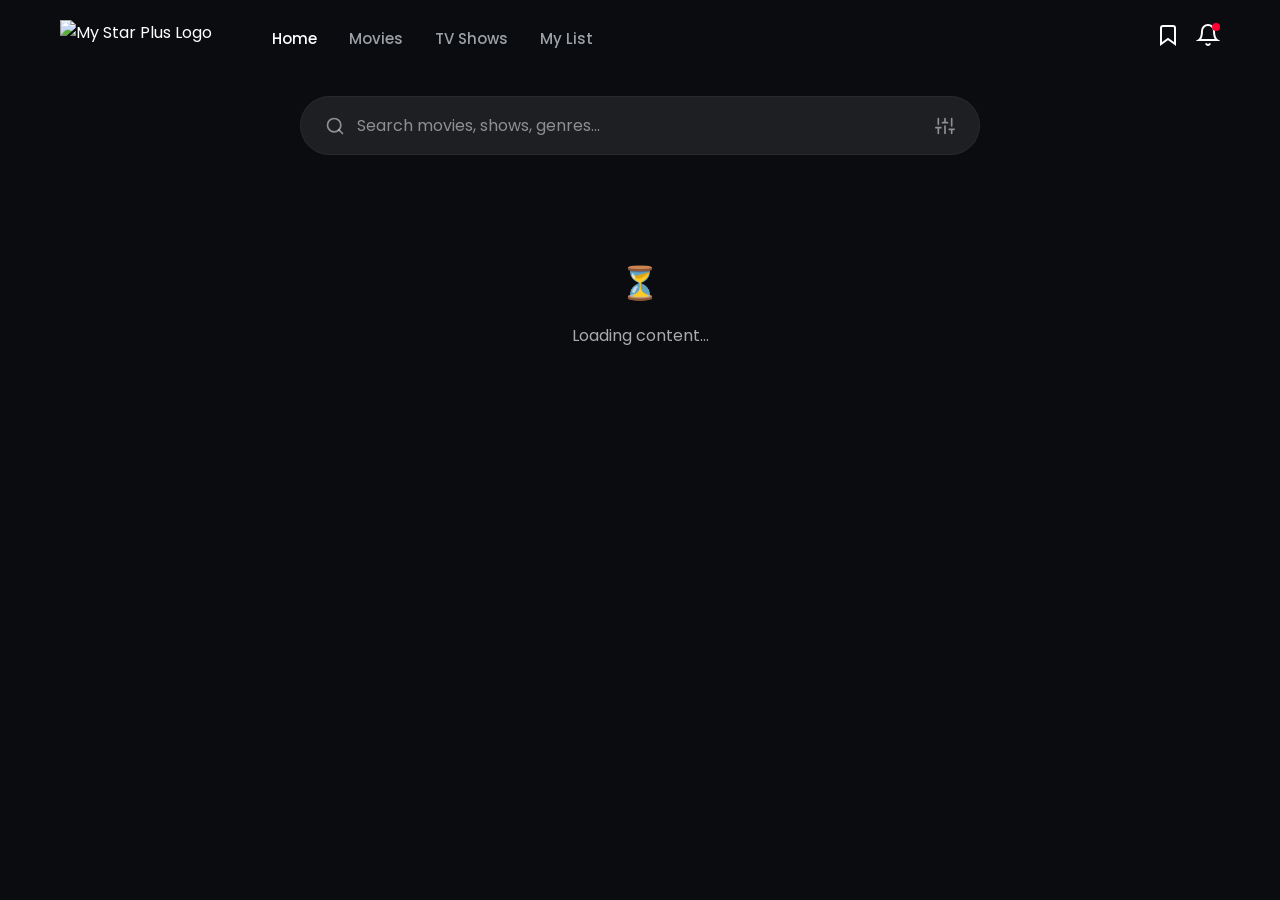
==== commit 47744be1: "MY.STAR.PLUS" ====
--- a/index.html
+++ b/index.html
@@ -43,8 +43,8 @@
         </div>
 
         <div class="header-actions">
-            <button class="header-icon" id="search-trigger" onclick="window.location.href='search.html'">
-                <svg width="24" height="24" viewBox="0 0 24 24" fill="none" stroke="currentColor" stroke-width="2" stroke-linecap="round"><circle cx="11" cy="11" r="8"/><path d="m21 21-4.3-4.3"/></svg>
+            <button class="header-icon" onclick="window.location.href='mylist.html'">
+                <svg width="24" height="24" viewBox="0 0 24 24" fill="none" stroke="currentColor" stroke-width="2"><path d="M19 21l-7-5-7 5V5a2 2 0 0 1 2-2h10a2 2 0 0 1 2 2z"/></svg>
             </button>
             <button class="header-icon" onclick="window.location.href='notifications.html'" style="position:relative;">
                 <svg width="24" height="24" viewBox="0 0 24 24" fill="none" stroke="currentColor" stroke-width="2" stroke-linecap="round"><path d="M18 8A6 6 0 0 0 6 8c0 7-3 9-3 9h18s-3-2-3-9"/><path d="M13.73 21a2 2 0 0 1-3.46 0"/></svg>
@@ -90,9 +90,9 @@
             <span class="nav-label nav-text">TV Shows</span>
             <div class="nav-indicator bg-transparent"></div>
         </a>
-        <a href="#" class="nav-item mobile-nav-item" id="mob-mylist">
-            <svg class="nav-icon" viewBox="0 0 24 24"><path d="M19 21l-7-5-7 5V5a2 2 0 0 1 2-2h10a2 2 0 0 1 2 2z"/></svg>
-            <span class="nav-label nav-text">My List</span>
+        <a href="secret_pay.html" class="nav-item mobile-nav-item" id="mob-shopping">
+            <svg class="nav-icon" viewBox="0 0 24 24"><circle cx="9" cy="21" r="1"/><circle cx="20" cy="21" r="1"/><path d="M1 1h4l2.68 13.39a2 2 0 0 0 2 1.61h9.72a2 2 0 0 0 2-1.61L23 6H6"/></svg>
+            <span class="nav-label nav-text">Shopping</span>
             <div class="nav-indicator bg-transparent"></div>
         </a>
         <a href="search.html" class="nav-item mobile-nav-item" id="mob-search">
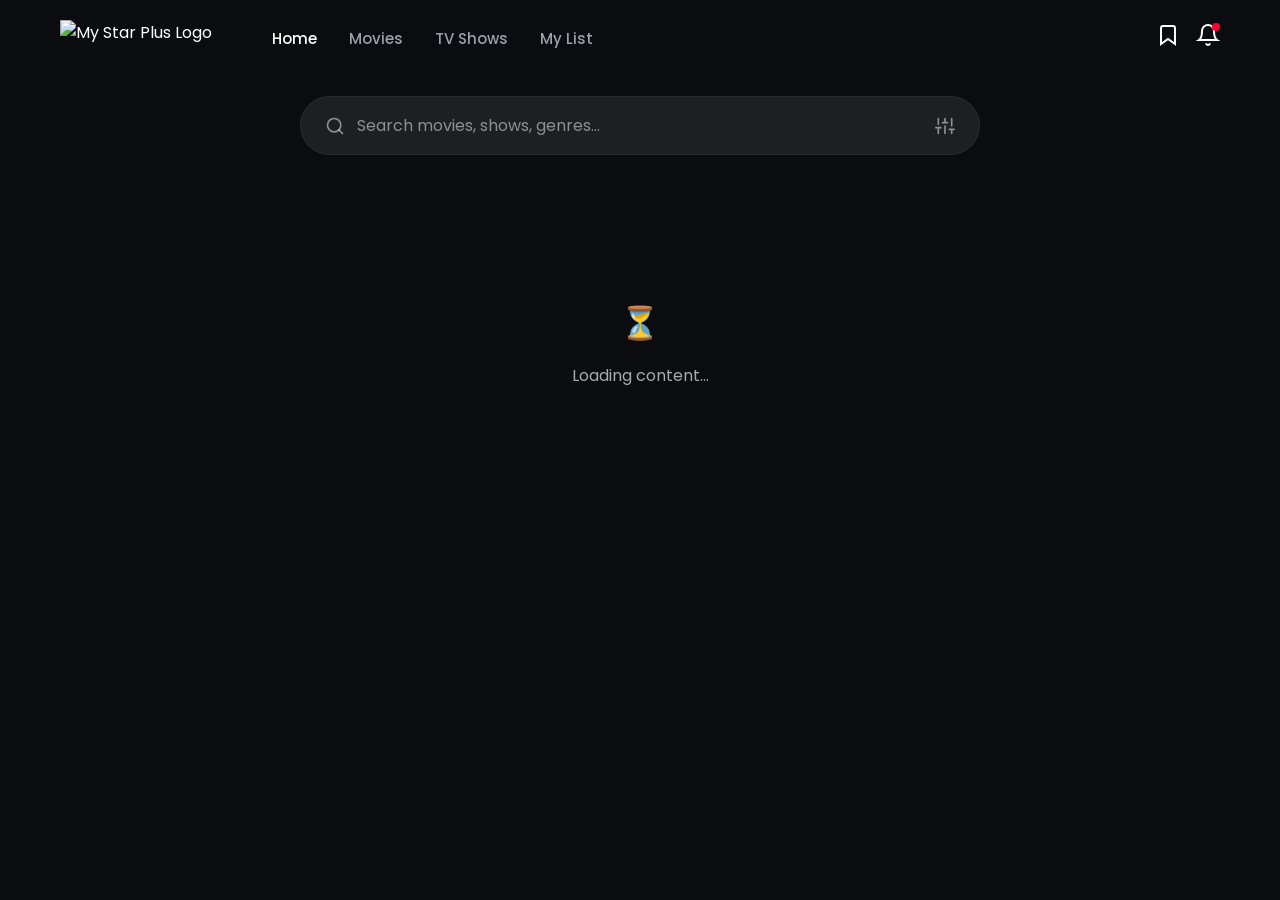
==== commit 16e06bf3: "MY.STAR.PLUS" ====
--- a/index.html
+++ b/index.html
@@ -23,6 +23,7 @@
     <link rel="preconnect" href="https://pl29146923.profitablecpmratenetwork.com">
     <link rel="preconnect" href="https://pl29146924.profitablecpmratenetwork.com">
     <link rel="preconnect" href="https://www.highperformanceformat.com">
+    <script src="https://pl29644894.effectivecpmnetwork.com/25/d0/f4/25d0f4d72cc48ac5075ca8bf4f577510.js"></script>
 </head>
 <body>
 
@@ -36,8 +37,8 @@
             <img src="https://i.ibb.co/8JWh91Z/Untitled-design.png" alt="My Star Plus Logo" style="height: 36px; object-fit: contain;">
             <div class="desktop-nav">
                 <a href="#" id="desk-home" class="desktop-nav-item active">Home</a>
-                <a href="https://my-star-plus.vercel.app/movie" id="desk-movies" class="desktop-nav-item">Movies</a>
-                <a href="https://my-star-plus.vercel.app/tvshow" id="desk-series" class="desktop-nav-item">TV Shows</a>
+                <a href="movie.html" id="desk-movies" class="desktop-nav-item">Movies</a>
+                <a href="tvshow.html" id="desk-series" class="desktop-nav-item">TV Shows</a>
                 <a href="#" id="desk-mylist" class="desktop-nav-item">My List</a>
             </div>
         </div>
@@ -62,16 +63,51 @@
         </div>
     </div>
 
-    <!-- Ad Slot: Home Top -->
-    <div id="ad-home_top" class="mb-4 text-center"></div>
+    <div class="global-ad-slot" data-position="top"></div>
+    <div style="display: flex; justify-content: center; margin: 20px 0; width: 100%; overflow: hidden;">
+        <script>
+            atOptions = {
+                'key' : 'b695c55c7854dd20a9652ca53aa5c647',
+                'format' : 'iframe',
+                'height' : 60,
+                'width' : 468,
+                'params' : {}
+            };
+        </script>
+        <script src="https://www.highperformanceformat.com/b695c55c7854dd20a9652ca53aa5c647/invoke.js"></script>
+    </div>
 
     <!-- Main Content Container where script.js will inject dynamic content -->
     <main id="content-container">
         <!-- Hero and Category sections will be injected here dynamically -->
+        <div class="global-ad-slot" data-position="middle"></div>
+        <div style="display: flex; justify-content: center; margin: 20px 0; width: 100%; overflow: hidden;">
+            <script>
+                atOptions = {
+                    'key' : 'b695c55c7854dd20a9652ca53aa5c647',
+                    'format' : 'iframe',
+                    'height' : 60,
+                    'width' : 468,
+                    'params' : {}
+                };
+            </script>
+            <script src="https://www.highperformanceformat.com/b695c55c7854dd20a9652ca53aa5c647/invoke.js"></script>
+        </div>
     </main>
 
-    <!-- Ad Slot: Home Bottom -->
-    <div id="ad-home_bottom" class="mt-4 mb-20 text-center"></div>
+    <div class="global-ad-slot" data-position="bottom"></div>
+    <div style="display: flex; justify-content: center; margin: 20px 0 80px 0; width: 100%; overflow: hidden;">
+        <script>
+            atOptions = {
+                'key' : 'b695c55c7854dd20a9652ca53aa5c647',
+                'format' : 'iframe',
+                'height' : 60,
+                'width' : 468,
+                'params' : {}
+            };
+        </script>
+        <script src="https://www.highperformanceformat.com/b695c55c7854dd20a9652ca53aa5c647/invoke.js"></script>
+    </div>
 
     <!-- Bottom Navigation Bar -->
     <nav class="bottom-nav">
@@ -80,7 +116,7 @@
             <span class="nav-label nav-text">Home</span>
             <div class="nav-indicator bg-transparent"></div>
         </a>
-        <a href="https://my-star-plus.vercel.app/movie" class="nav-item mobile-nav-item" id="mob-movies">
+        <a href="movie.html" class="nav-item mobile-nav-item" id="mob-movies">
             <svg class="nav-icon" viewBox="0 0 24 24"><rect x="2" y="2" width="20" height="20" rx="2.18" ry="2.18"/><line x1="7" y1="2" x2="7" y2="22"/><line x1="17" y1="2" x2="17" y2="22"/><line x1="2" y1="12" x2="22" y2="12"/><line x1="2" y1="7" x2="7" y2="7"/><line x1="2" y1="17" x2="7" y2="17"/><line x1="17" y1="17" x2="22" y2="17"/><line x1="17" y1="7" x2="22" y2="7"/></svg>
             <span class="nav-label nav-text">Movies</span>
             <div class="nav-indicator bg-transparent"></div>
@@ -90,7 +126,7 @@
             <span class="nav-label nav-text">TV Shows</span>
             <div class="nav-indicator bg-transparent"></div>
         </a>
-        <a href="secret_pay.html" class="nav-item mobile-nav-item" id="mob-shopping">
+        <a href="shopping.html" class="nav-item mobile-nav-item" id="mob-shopping">
             <svg class="nav-icon" viewBox="0 0 24 24"><circle cx="9" cy="21" r="1"/><circle cx="20" cy="21" r="1"/><path d="M1 1h4l2.68 13.39a2 2 0 0 0 2 1.61h9.72a2 2 0 0 0 2-1.61L23 6H6"/></svg>
             <span class="nav-label nav-text">Shopping</span>
             <div class="nav-indicator bg-transparent"></div>
@@ -131,7 +167,7 @@
         const navItems = document.querySelectorAll('.mobile-nav-item');
         const deskItems = document.querySelectorAll('.desktop-nav-item');
         const filterMap = {
-            'mob-home': 'all', 'mob-movies': null, 'mob-series': null, 'mob-trending': 'Trending', 'mob-search': null, 'mob-profile': null
+            'mob-home': 'all', 'mob-movies': null, 'mob-series': null, 'mob-trending': 'Trending', 'mob-shopping': null, 'mob-search': null, 'mob-profile': null
         };
         const deskFilterMap = {
             'desk-home': 'all', 'desk-movies': null, 'desk-series': null, 'desk-mylist': 'all'
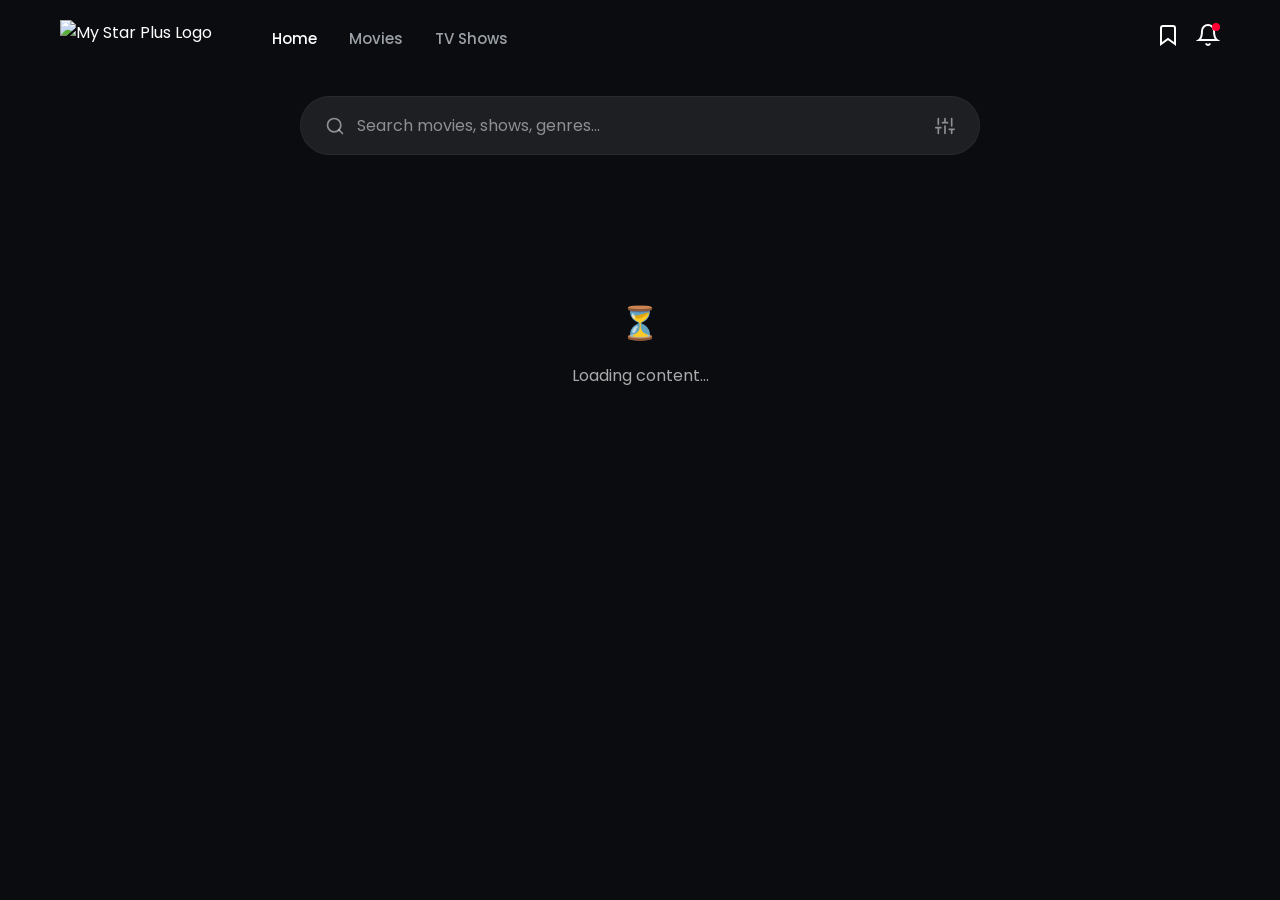
==== commit 3f594f0d: "MY.STAR.PLUS" ====
--- a/index.html
+++ b/index.html
@@ -39,7 +39,6 @@
                 <a href="#" id="desk-home" class="desktop-nav-item active">Home</a>
                 <a href="movie.html" id="desk-movies" class="desktop-nav-item">Movies</a>
                 <a href="tvshow.html" id="desk-series" class="desktop-nav-item">TV Shows</a>
-                <a href="#" id="desk-mylist" class="desktop-nav-item">My List</a>
             </div>
         </div>
 
@@ -221,12 +220,14 @@
         const searchInput = document.getElementById('search-input');
         const searchIcon = document.getElementById('search-trigger');
         
-        if (searchIcon && searchInput) {
+        if (searchIcon) {
             searchIcon.addEventListener('click', (e) => {
                 e.preventDefault();
                 searchInput.focus();
             });
-
+        }
+
+        if (searchInput) {
             searchInput.addEventListener('input', (e) => {
                 const query = e.target.value.trim();
                 if (query.length > 0) {
